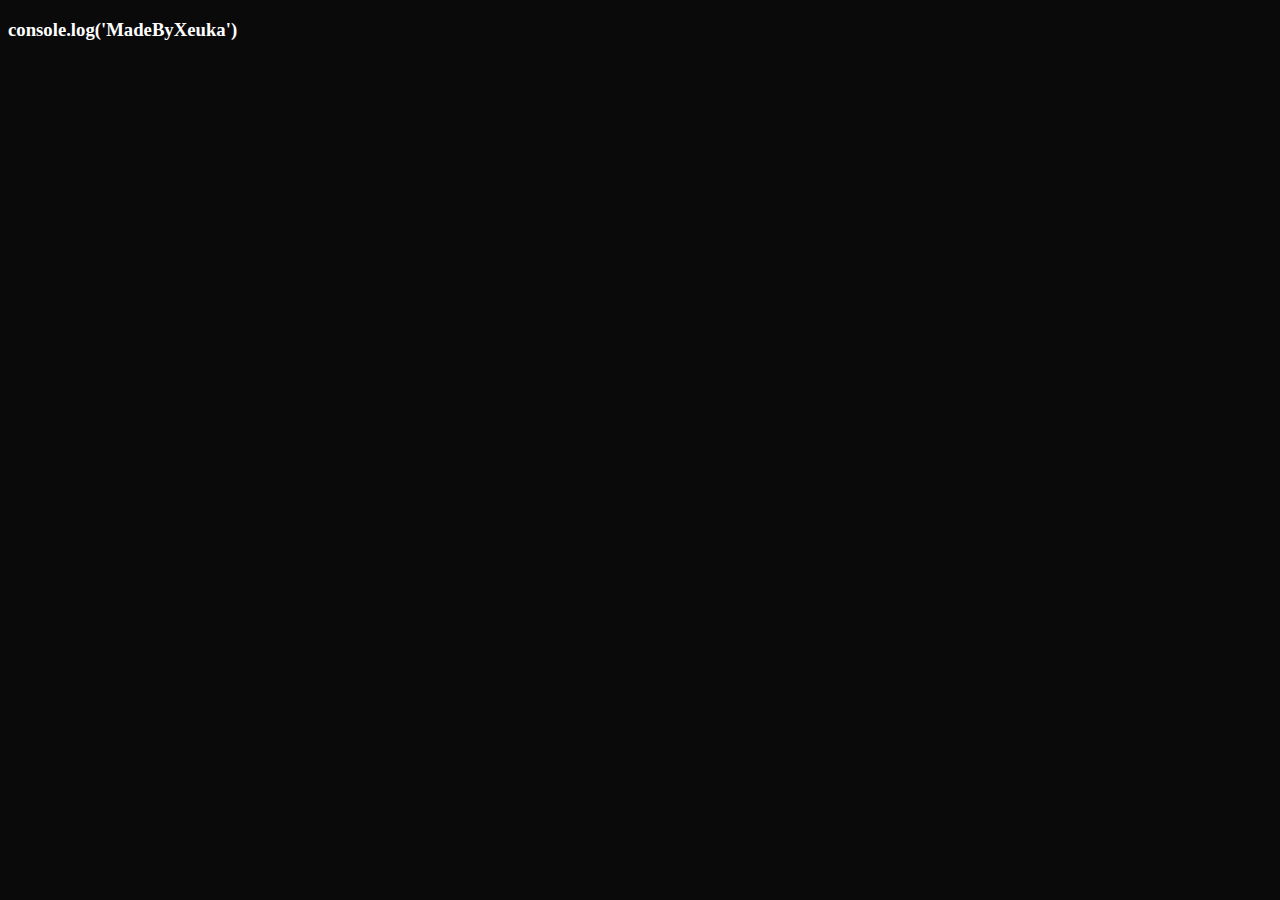
==== index.html @ c6259981 "Add files via upload" ====
<!DOCTYPE html>
<html lang="en">
<head>
    <meta charset="UTF-8">
    <meta name="viewport" content="width=device-width, initial-scale=1.0">
    <title>Rocket API V1</title>
    <link rel="stylesheet" href="./CSS/styles.css">
</head>
<body>
    <h3 class="test">console.log('MadeByXeuka')</h3>
</body>
</html>
---- CSS/styles.css ----
body {
    background-color: #0A0A0A;
}
.test {
    color: white
}
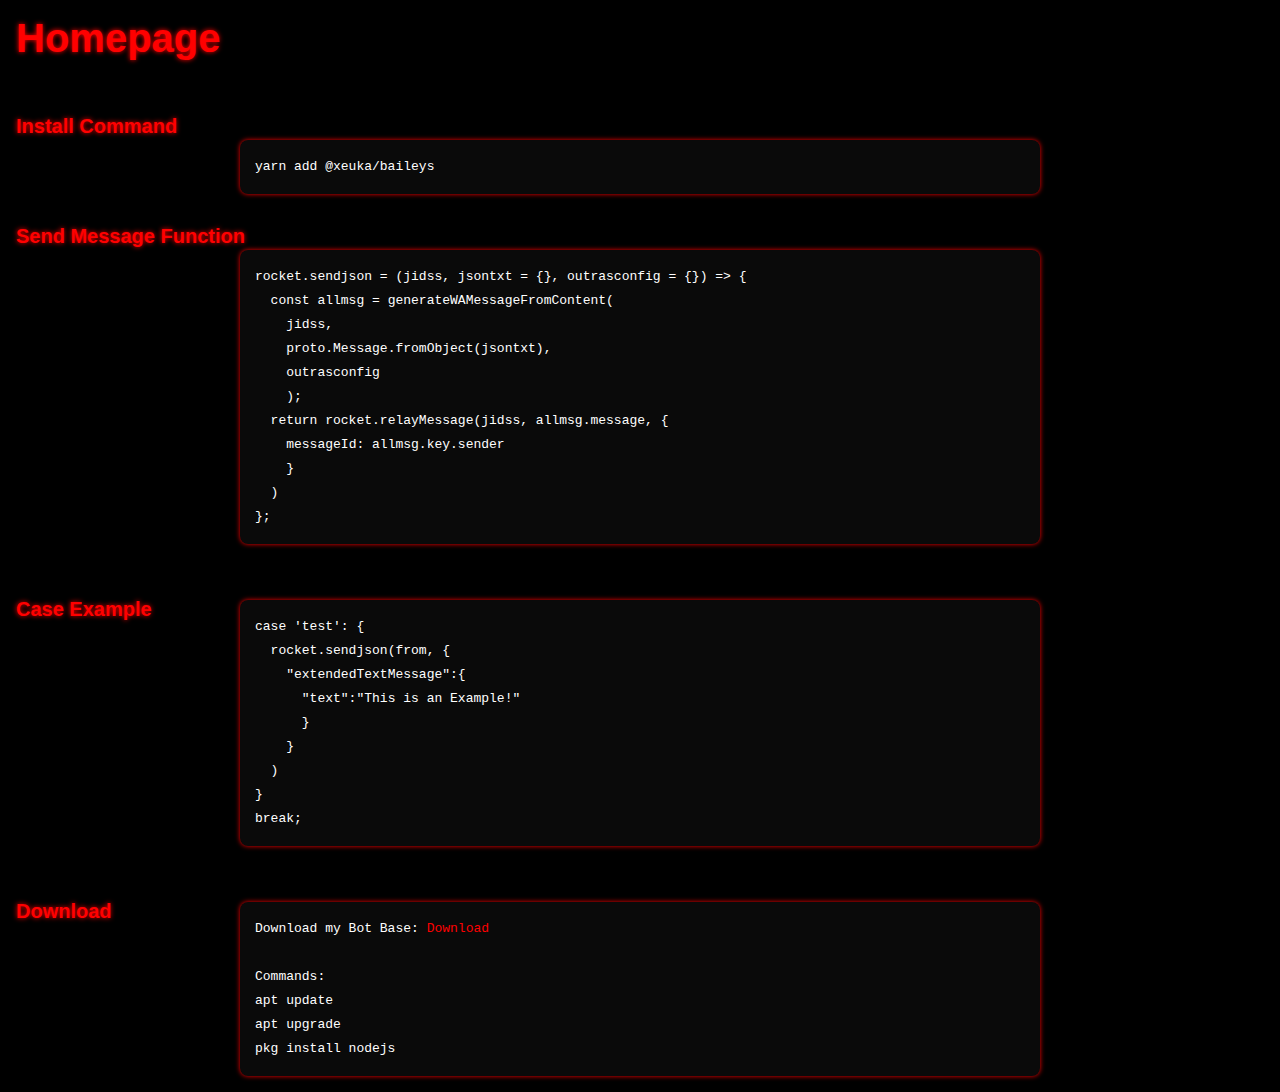
==== commit dbfd9d8e: "Create index.html" ====
--- a/index.html
+++ b/index.html
@@ -1,12 +1,57 @@
-<!DOCTYPE html>
-<html lang="en">
-<head>
-    <meta charset="UTF-8">
-    <meta name="viewport" content="width=device-width, initial-scale=1.0">
-    <title>Rocket API V1</title>
-    <link rel="stylesheet" href="./CSS/styles.css">
-</head>
-<body>
-    <h3 class="test">console.log('MadeByXeuka')</h3>
-</body>
-</html>
+<!DOCTYPE html>
+<html lang="en">
+<head>
+  <meta charset="UTF-8">
+  <meta name="viewport" content="width=device-width, initial-scale=1.0">
+  <title>Homepage</title>
+  <link rel="stylesheet" href="./CSS/index.css">
+</head>
+<body>
+  <div class="homepage-title">Homepage</div>
+  <div class="title">Install Command</div>
+  <div class="title2">Send Message Function</div>
+  <div class="title3">Case Example</div>
+  <div class="title4">Download</div>
+  <div class="container">
+    <div class="box1">
+      <pre id="code1">yarn add @xeuka/baileys</pre>
+    </div>
+    <div class="box2">
+      <pre id="code2">rocket.sendjson = (jidss, jsontxt = {}, outrasconfig = {}) => {
+  const allmsg = generateWAMessageFromContent(
+    jidss,
+    proto.Message.fromObject(jsontxt),
+    outrasconfig
+    ); 
+  return rocket.relayMessage(jidss, allmsg.message, {
+    messageId: allmsg.key.sender
+    }
+  )
+};</pre>
+    </div>
+    <div class="box3">
+      <pre id="code3">case 'test': {
+  rocket.sendjson(from, {
+    "extendedTextMessage":{
+      "text":"This is an Example!"
+      }
+    }
+  )
+}
+break;</pre>
+    </div>
+<div class="box4">
+  <pre id="code4">Download my Bot Base: <span class="link" onclick="window.location.href='https://t.me/RocketClient/63';">Download</span>
+  
+Commands:
+apt update
+apt upgrade
+pkg install nodejs</pre>
+</div>
+<div class="box5">
+  <pre id="code5"></pre>
+</div>
+  </div>
+  <script src="./JS/index.js"></script>
+</body>
+</html>
--- a/CSS/index.css
+++ b/CSS/index.css
@@ -0,0 +1,145 @@
+body {
+  font-family: Arial, sans-serif;
+  background-color: #000000;
+  justify-content: flex-start;
+  flex-direction: column;
+  align-items: center;
+  padding-top: 60px;
+  margin: 0;
+  display: flex;
+  height: auto;
+  overflow-y: auto;
+}
+
+.homepage-title {
+  text-shadow: 0 0 5px #ff0000;
+  position: absolute;
+  font-weight: bold;
+  font-size: 40px;
+  color: red;
+  top: 16px;
+  left: 16px;
+}
+
+.title {
+  text-shadow: 0 0 5px #ff0000;
+  position: absolute;
+  font-weight: bold;
+  font-size: 20px;
+  color: red;
+  top: 115px;
+  left: 16px;
+}
+
+.title2 {
+  text-shadow: 0 0 5px #ff0000;
+  position: absolute;
+  font-weight: bold;
+  font-size: 20px;
+  color: red;
+  top: 225px;
+  left: 16px;
+}
+
+.title3 {
+  text-shadow: 0 0 5px #ff0000;
+  position: absolute;
+  font-weight: bold;
+  font-size: 20px;
+  color: red;
+  top: 598px;
+  left: 16px;
+}
+
+.title4 {
+  text-shadow: 0 0 5px #ff0000;
+  position: absolute;
+  font-weight: bold;
+  font-size: 20px;
+  color: red;
+  top: 900px;
+  left: 16px;
+}
+
+.link {
+  color: #ff0000;
+  cursor: pointer;
+}
+
+.container {
+  flex-direction: column;
+  align-items: center;
+  margin-top: 80px;
+  display: flex;
+  gap: 16px;
+  width: 100%;
+}
+
+.box1 {
+  box-shadow: 0 0 5px #ff0000;
+  background-color: #0a0a0a;
+  border-radius: 8px;
+  line-height: 1.5em; 
+  min-height: 20px;
+  max-width: 800px; 
+  position: relative;
+  overflow: auto; 
+  padding: 15px;
+  width: 93%; 
+  box-sizing: border-box;
+}
+.box2 {
+  box-shadow: 0 0 5px #ff0000;
+  background-color: #0a0a0a;
+  border-radius: 8px;
+  line-height: 1.5em; 
+  min-height: 20px;
+  max-width: 800px; 
+  position: relative;
+  overflow: auto; 
+  padding: 15px;
+  width: 93%; 
+  margin-top: 40px;
+  box-sizing: border-box;
+}
+.box3 {
+  box-shadow: 0 0 5px #ff0000;
+  background-color: #0a0a0a;
+  border-radius: 8px;
+  line-height: 1.5em; 
+  min-height: 20px;
+  max-width: 800px; 
+  position: relative;
+  overflow: auto; 
+  padding: 15px;
+  width: 93%; 
+  margin-top: 40px;
+  box-sizing: border-box;
+}
+
+.box4 {
+  box-shadow: 0 0 5px #ff0000;
+  background-color: #0a0a0a;
+  border-radius: 8px;
+  line-height: 1.5em; 
+  min-height: 20px;
+  max-width: 800px; 
+  position: relative;
+  overflow: auto; 
+  padding: 15px;
+  width: 93%; 
+  margin-top: 40px;
+  box-sizing: border-box;
+}
+
+pre {
+  background-color: #0a0a0a;
+  white-space: pre-wrap;
+  overflow-wrap: break-word;
+  text-align: left;
+  color: #ffffff;
+  margin: 0;
+  word-wrap: break-word;
+  width: 100%;
+  box-sizing: border-box;
+  }
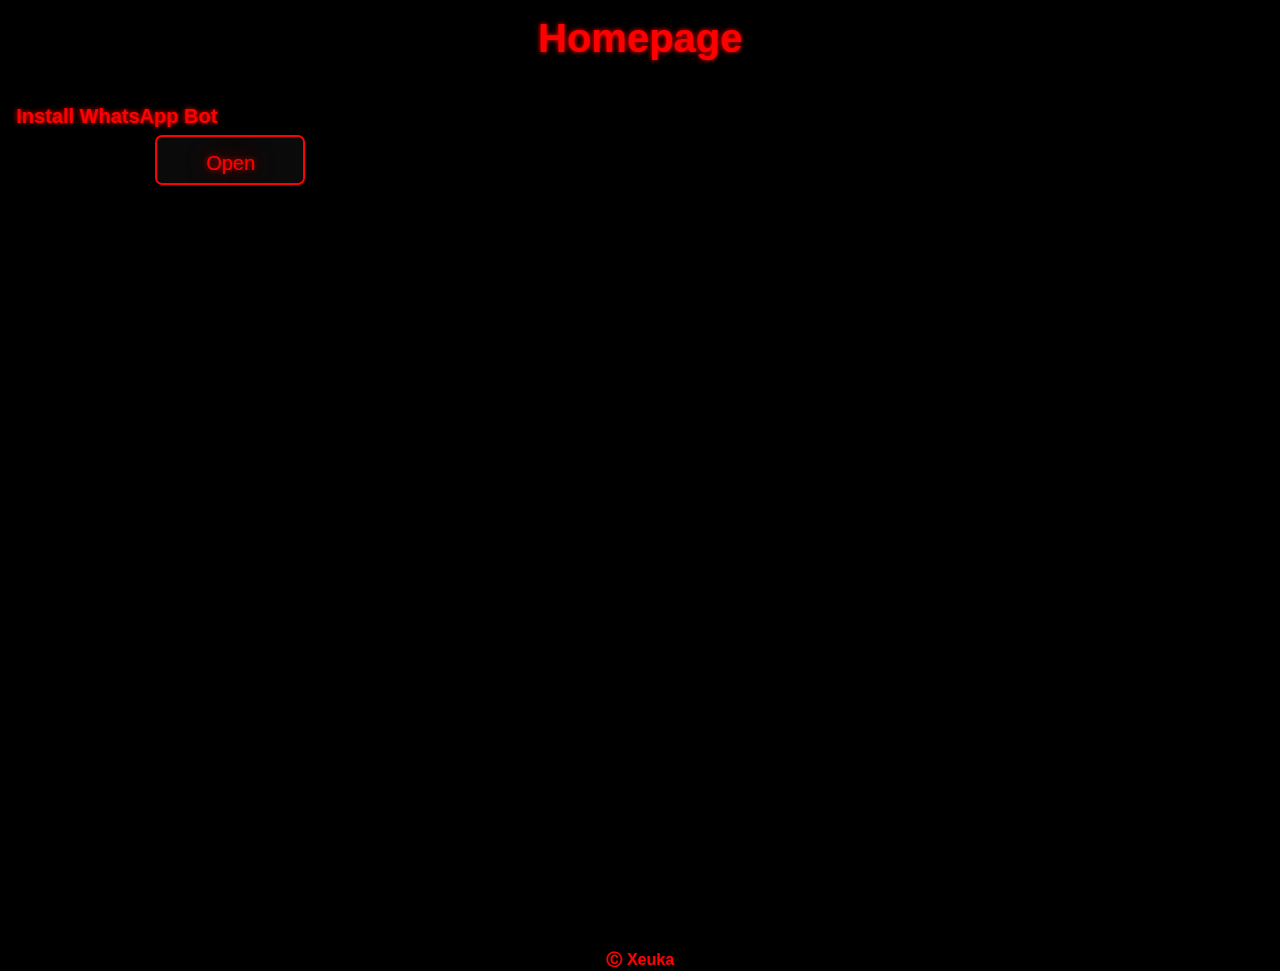
==== commit 00bff5aa: "Add files via upload" ====
--- a/index.html
+++ b/index.html
@@ -8,50 +8,12 @@
 </head>
 <body>
   <div class="homepage-title">Homepage</div>
-  <div class="title">Install Command</div>
-  <div class="title2">Send Message Function</div>
-  <div class="title3">Case Example</div>
-  <div class="title4">Download</div>
-  <div class="container">
-    <div class="box1">
-      <pre id="code1">yarn add @xeuka/baileys</pre>
-    </div>
-    <div class="box2">
-      <pre id="code2">rocket.sendjson = (jidss, jsontxt = {}, outrasconfig = {}) => {
-  const allmsg = generateWAMessageFromContent(
-    jidss,
-    proto.Message.fromObject(jsontxt),
-    outrasconfig
-    ); 
-  return rocket.relayMessage(jidss, allmsg.message, {
-    messageId: allmsg.key.sender
-    }
-  )
-};</pre>
-    </div>
-    <div class="box3">
-      <pre id="code3">case 'test': {
-  rocket.sendjson(from, {
-    "extendedTextMessage":{
-      "text":"This is an Example!"
-      }
-    }
-  )
-}
-break;</pre>
-    </div>
-<div class="box4">
-  <pre id="code4">Download my Bot Base: <span class="link" onclick="window.location.href='https://t.me/RocketClient/63';">Download</span>
   
-Commands:
-apt update
-apt upgrade
-pkg install nodejs</pre>
-</div>
-<div class="box5">
-  <pre id="code5"></pre>
-</div>
-  </div>
+  <div class="title">Install WhatsApp Bot</div>
+  <a href="./whatsappbot.html">
+    <button class="button1">Open</button>
+  </a>
+  <a class="credits" href="https://t.me/RocketClient">Ⓒ Xeuka</a>
   <script src="./JS/index.js"></script>
 </body>
-</html>
+</html>--- a/CSS/index.css
+++ b/CSS/index.css
@@ -15,10 +15,10 @@
   text-shadow: 0 0 5px #ff0000;
   position: absolute;
   font-weight: bold;
+  text-align: center;
   font-size: 40px;
   color: red;
   top: 16px;
-  left: 16px;
 }
 
 .title {
@@ -27,119 +27,44 @@
   font-weight: bold;
   font-size: 20px;
   color: red;
-  top: 115px;
+  top: 105px;
   left: 16px;
 }
 
-.title2 {
-  text-shadow: 0 0 5px #ff0000;
+.button1 {
+  text-shadow: 0 0 5px rgba(255, 6, 0, 0.7), 0 0 20px rgba(255, 0, 0, 0.5);
+  -ms-transform: translate(-50%, -50%);
+  transform: translate(-50%, -50%);
+  transition-duration: 0.8s;
+  padding: 15px 15px;
+  margin: 100px 0px;
   position: absolute;
-  font-weight: bold;
+  text-align: center;
   font-size: 20px;
-  color: red;
-  top: 225px;
-  left: 16px;
+  cursor: pointer;
+  width: 150px;
+  height: 50px;
+  margin: 5;
+  left: 18%;
+}
+.button1 {
+  border-radius: 7px;
+  background-color: #0a0a0a; 
+  color: #ff0000; 
+  border: 2px solid #ff0000;
+  text-shadow: 0 0 5px rgba(255, 6, 0, 0.7), 0 0 20px r6ba(255, 0, 0, 0.5);
+}
+.button1:hover {
+  background-color: #300000;
+  color: #ff0000;
+  text-shadow: 0 0 5px rgba(255, 6, 0, 0.7), 0 0 20px rgba(255, 0, 0, 0.5);
 }
 
-.title3 {
-  text-shadow: 0 0 5px #ff0000;
-  position: absolute;
-  font-weight: bold;
-  font-size: 20px;
-  color: red;
-  top: 598px;
-  left: 16px;
-}
-
-.title4 {
-  text-shadow: 0 0 5px #ff0000;
-  position: absolute;
-  font-weight: bold;
-  font-size: 20px;
-  color: red;
-  top: 900px;
-  left: 16px;
-}
-
-.link {
+.credits {
   color: #ff0000;
   cursor: pointer;
-}
-
-.container {
-  flex-direction: column;
-  align-items: center;
-  margin-top: 80px;
-  display: flex;
-  gap: 16px;
-  width: 100%;
-}
-
-.box1 {
-  box-shadow: 0 0 5px #ff0000;
-  background-color: #0a0a0a;
-  border-radius: 8px;
-  line-height: 1.5em; 
-  min-height: 20px;
-  max-width: 800px; 
+  text-decoration: none;
+  font-weight: bold;
   position: relative;
-  overflow: auto; 
-  padding: 15px;
-  width: 93%; 
-  box-sizing: border-box;
-}
-.box2 {
-  box-shadow: 0 0 5px #ff0000;
-  background-color: #0a0a0a;
-  border-radius: 8px;
-  line-height: 1.5em; 
-  min-height: 20px;
-  max-width: 800px; 
-  position: relative;
-  overflow: auto; 
-  padding: 15px;
-  width: 93%; 
-  margin-top: 40px;
-  box-sizing: border-box;
-}
-.box3 {
-  box-shadow: 0 0 5px #ff0000;
-  background-color: #0a0a0a;
-  border-radius: 8px;
-  line-height: 1.5em; 
-  min-height: 20px;
-  max-width: 800px; 
-  position: relative;
-  overflow: auto; 
-  padding: 15px;
-  width: 93%; 
-  margin-top: 40px;
-  box-sizing: border-box;
-}
-
-.box4 {
-  box-shadow: 0 0 5px #ff0000;
-  background-color: #0a0a0a;
-  border-radius: 8px;
-  line-height: 1.5em; 
-  min-height: 20px;
-  max-width: 800px; 
-  position: relative;
-  overflow: auto; 
-  padding: 15px;
-  width: 93%; 
-  margin-top: 40px;
-  box-sizing: border-box;
-}
-
-pre {
-  background-color: #0a0a0a;
-  white-space: pre-wrap;
-  overflow-wrap: break-word;
-  text-align: left;
-  color: #ffffff;
-  margin: 0;
-  word-wrap: break-word;
-  width: 100%;
-  box-sizing: border-box;
-  }
+  top: 890px;
+}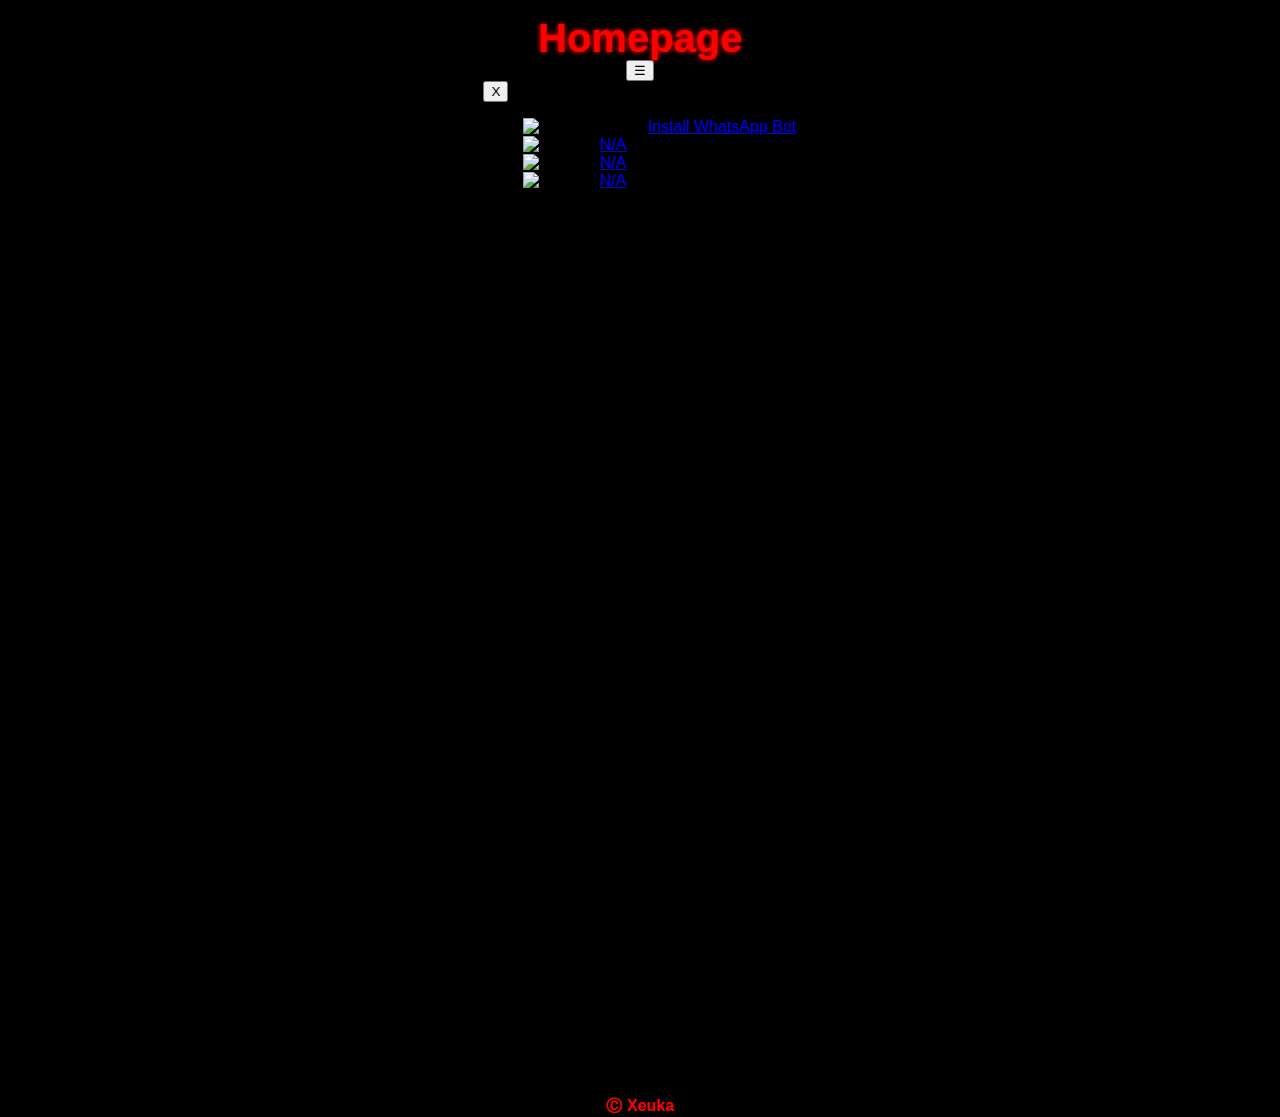
==== commit 28633854: "Add files via upload" ====
--- a/index.html
+++ b/index.html
@@ -8,11 +8,16 @@
 </head>
 <body>
   <div class="homepage-title">Homepage</div>
-  
-  <div class="title">Install WhatsApp Bot</div>
-  <a href="./whatsappbot.html">
-    <button class="button1">Open</button>
-  </a>
+  <button class="menu-button" onclick="toggleNavbar()">☰</button>
+<div class="navbar" id="navbar">
+  <button class="close-button" onclick="toggleNavbar()">X</button>
+  <ul>
+    <li><img src="./Files/whatsapp.png" alt="WhatsApp Icon" class="nav-icon"><a href="whatsappbot.html">Install WhatsApp Bot</a></li>
+    <li><img src="./Files/na.png" alt="N/A Icon" class="nav-icon"><a href="#">N/A</a></li>
+    <li><img src="./Files/na.png" alt="N/A Icon" class="nav-icon"><a href="#">N/A</a></li>
+    <li><img src="./Files/na.png" alt="N/A Icon" class="nav-icon"><a href="#">N/A</a></li>
+  </ul>
+</div>
   <a class="credits" href="https://t.me/RocketClient">Ⓒ Xeuka</a>
   <script src="./JS/index.js"></script>
 </body>
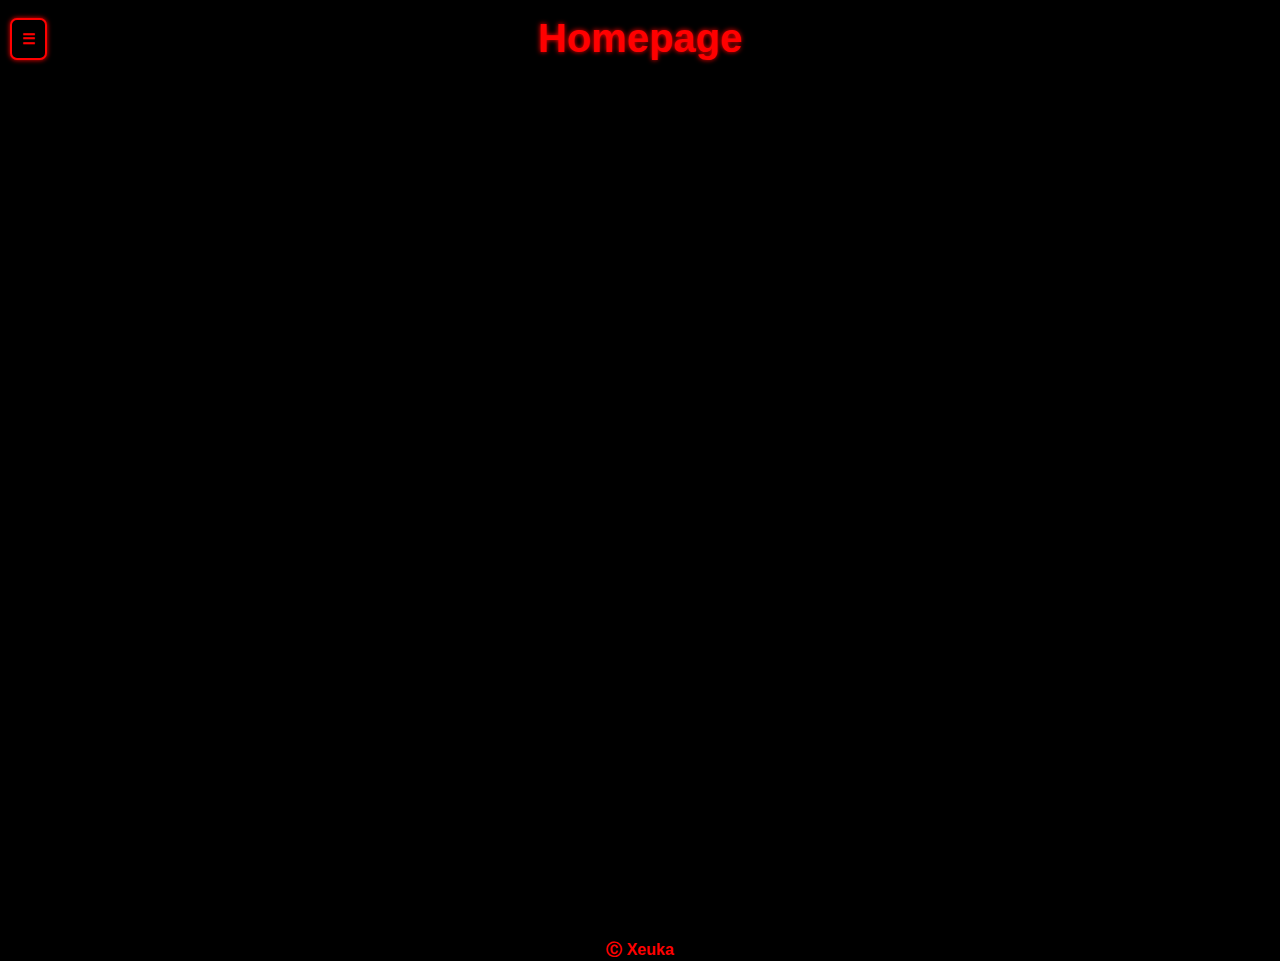
==== commit 9e2b85c9: "Add files via upload" ====
--- a/index.html
+++ b/index.html
@@ -12,8 +12,8 @@
 <div class="navbar" id="navbar">
   <button class="close-button" onclick="toggleNavbar()">X</button>
   <ul>
-    <li><img src="./Files/whatsapp.png" alt="WhatsApp Icon" class="nav-icon"><a href="whatsappbot.html">Install WhatsApp Bot</a></li>
-    <li><img src="./Files/na.png" alt="N/A Icon" class="nav-icon"><a href="#">N/A</a></li>
+    <li><img src="./Files/whatsapp.png" class="nav-icon"><a href="whatsappbot.html">Install WhatsApp Bot</a></li>
+    <li><img src="./Files/whatsapp.png" class="nav-icon"><a href="messagetypes.html">Cases with Message Types</a></li>
     <li><img src="./Files/na.png" alt="N/A Icon" class="nav-icon"><a href="#">N/A</a></li>
     <li><img src="./Files/na.png" alt="N/A Icon" class="nav-icon"><a href="#">N/A</a></li>
   </ul>
--- a/CSS/index.css
+++ b/CSS/index.css
@@ -7,8 +7,9 @@
   padding-top: 60px;
   margin: 0;
   display: flex;
-  height: auto;
+  height: 100vh;
   overflow-y: auto;
+  overflow: hidden;
 }
 
 .homepage-title {
@@ -21,50 +22,106 @@
   top: 16px;
 }
 
-.title {
-  text-shadow: 0 0 5px #ff0000;
+.menu-button {
+  box-shadow: 0 0 5px #ff0000;
   position: absolute;
+  top: 18px;
+  left: 10px;
+  padding: 10px 10px;
   font-weight: bold;
-  font-size: 20px;
-  color: red;
-  top: 105px;
-  left: 16px;
+  font-size: 15px;
+  text-align: center;
+  transition-duration: 0.8s;
+  cursor: pointer;
+  border-radius: 7px;
+  background-color: #000000; 
+  color: #ff0000; 
+  border: 2px solid #ff0000;
+  font-family: Arial, Helvetica, sans-serif;
+  text-shadow: 0 0 5px rgba(255, 6, 0, 0.7), 0 0 20px r6ba(255, 0, 0, 0.5);
 }
 
-.button1 {
+.menu-button:hover {
+  background-color: #300000;
+  color: #ff0000;
+  font-family: Arial, Helvetica, sans-serif;
   text-shadow: 0 0 5px rgba(255, 6, 0, 0.7), 0 0 20px rgba(255, 0, 0, 0.5);
-  -ms-transform: translate(-50%, -50%);
-  transform: translate(-50%, -50%);
+}
+
+
+.navbar {
+  position: fixed;
+  top: 0;
+  left: 0;
+  right: 0;
+  background-color: #0a0a0a;
+  color: white;
+  width: 100%;
+  transform: translateY(-100%);
+  transition: transform 0.3s ease-in-out;
+  z-index: 999;
+  padding-top: 20px;
+}
+
+.navbar ul {
+  list-style: none;
+  padding: 20px;
+  margin: 0;
+  text-align: center;
+}
+
+.navbar ul li {
+  margin: 10px 0;
+}
+
+.navbar ul li a {
+  color: red;
+  text-decoration: none;
+  font-size: 20px;
+}
+
+.navbar ul li a:hover {
+  text-decoration: underline;
+}
+
+.close-button {
+  box-shadow: 0 0 5px #ff0000;
+  position: absolute;
+  top: 18px;
+  left: 10px;
+  padding: 10px 10px;
+  font-weight: bold;
+  font-size: 15px;
+  text-align: center;
   transition-duration: 0.8s;
-  padding: 15px 15px;
-  margin: 100px 0px;
-  position: absolute;
-  text-align: center;
-  font-size: 20px;
   cursor: pointer;
-  width: 150px;
-  height: 50px;
-  margin: 5;
-  left: 18%;
-}
-.button1 {
   border-radius: 7px;
   background-color: #0a0a0a; 
   color: #ff0000; 
   border: 2px solid #ff0000;
+  font-family: Arial, Helvetica, sans-serif;
   text-shadow: 0 0 5px rgba(255, 6, 0, 0.7), 0 0 20px r6ba(255, 0, 0, 0.5);
 }
-.button1:hover {
+
+.close-button:hover {
   background-color: #300000;
   color: #ff0000;
+  font-family: Arial, Helvetica, sans-serif;
   text-shadow: 0 0 5px rgba(255, 6, 0, 0.7), 0 0 20px rgba(255, 0, 0, 0.5);
 }
-
+.nav-icon {
+  width: 30px;
+  height: 30px;
+  margin-right: 5px;
+  vertical-align: middle;
+  position: relative;
+  top: -3px;
+}
 .credits {
   color: #ff0000;
   cursor: pointer;
   text-decoration: none;
   font-weight: bold;
   position: relative;
-  top: 890px;
-}+  top: 880px;
+}
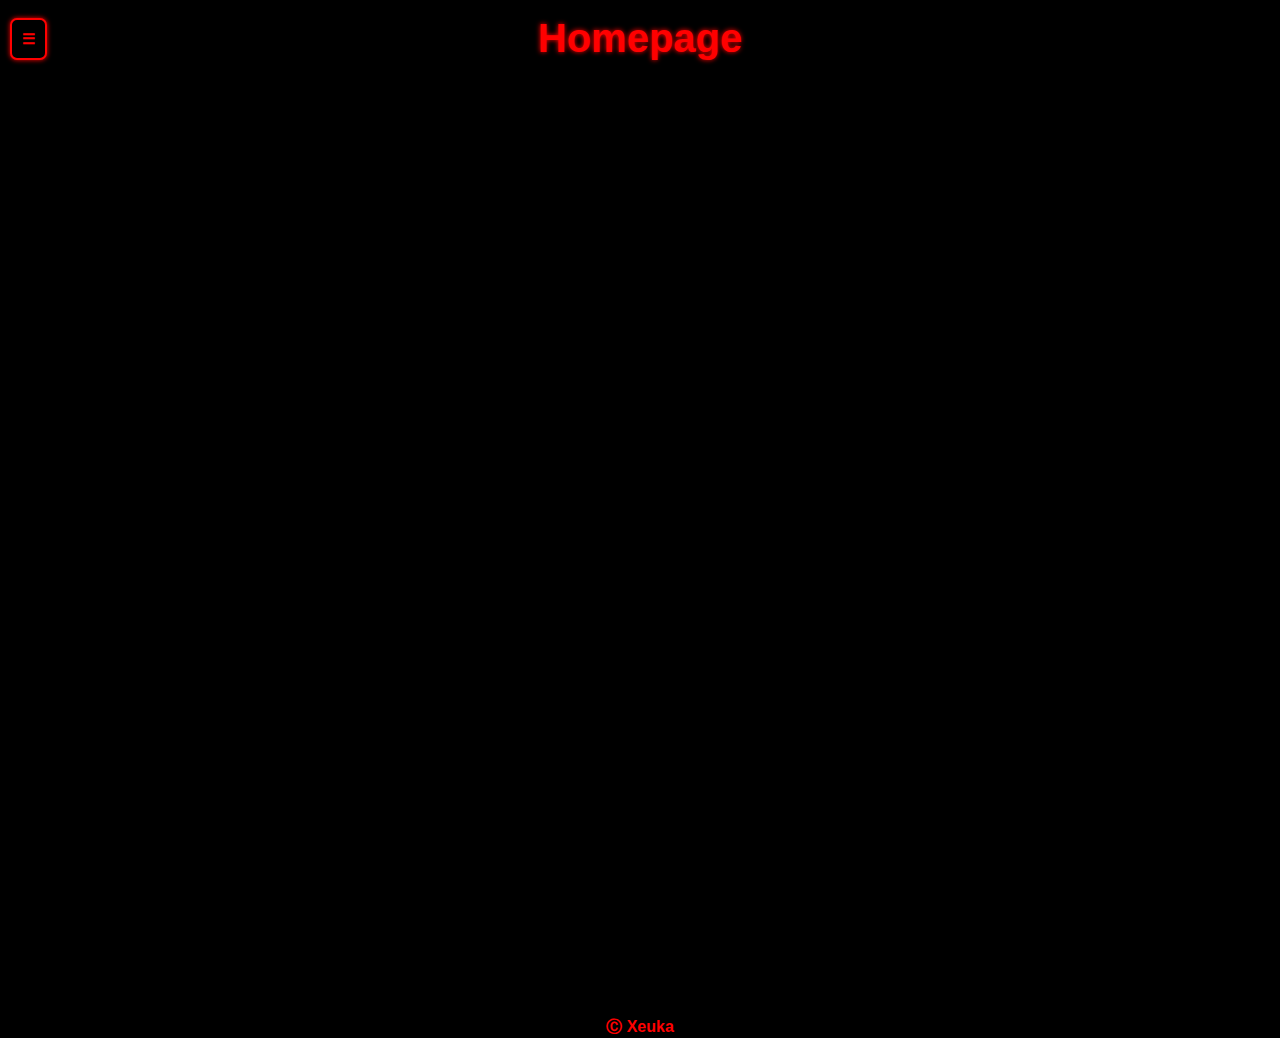
==== commit c5a44271: "Add files via upload" ====
--- a/index.html
+++ b/index.html
@@ -3,6 +3,10 @@
 <head>
   <meta charset="UTF-8">
   <meta name="viewport" content="width=device-width, initial-scale=1.0">
+  <meta name="description" content="Lern to Code Made by Xeuka">
+  <meta name="author" content="⭐️ • RocketClient">
+  <meta property="og:image" content="https://github.com/RealXeuka.png">
+  <link rel="icon" type="image/x-icon" href="/Files/icon.png">
   <title>Homepage</title>
   <link rel="stylesheet" href="./CSS/index.css">
 </head>
@@ -18,6 +22,13 @@
     <li><img src="./Files/na.png" alt="N/A Icon" class="nav-icon"><a href="#">N/A</a></li>
   </ul>
 </div>
+  <div class="title">Your Private Info</div>
+  <div class="title2">Infos may be incorrect</div>
+  <div class="container">
+    <div class="box1">
+      <pre id="code1"><div id="ipDisplay">Loading</div></pre>
+    </div>
+  </div>
   <a class="credits" href="https://t.me/RocketClient">Ⓒ Xeuka</a>
   <script src="./JS/index.js"></script>
 </body>
--- a/CSS/index.css
+++ b/CSS/index.css
@@ -124,4 +124,4 @@
   font-weight: bold;
   position: relative;
   top: 880px;
-}
+}